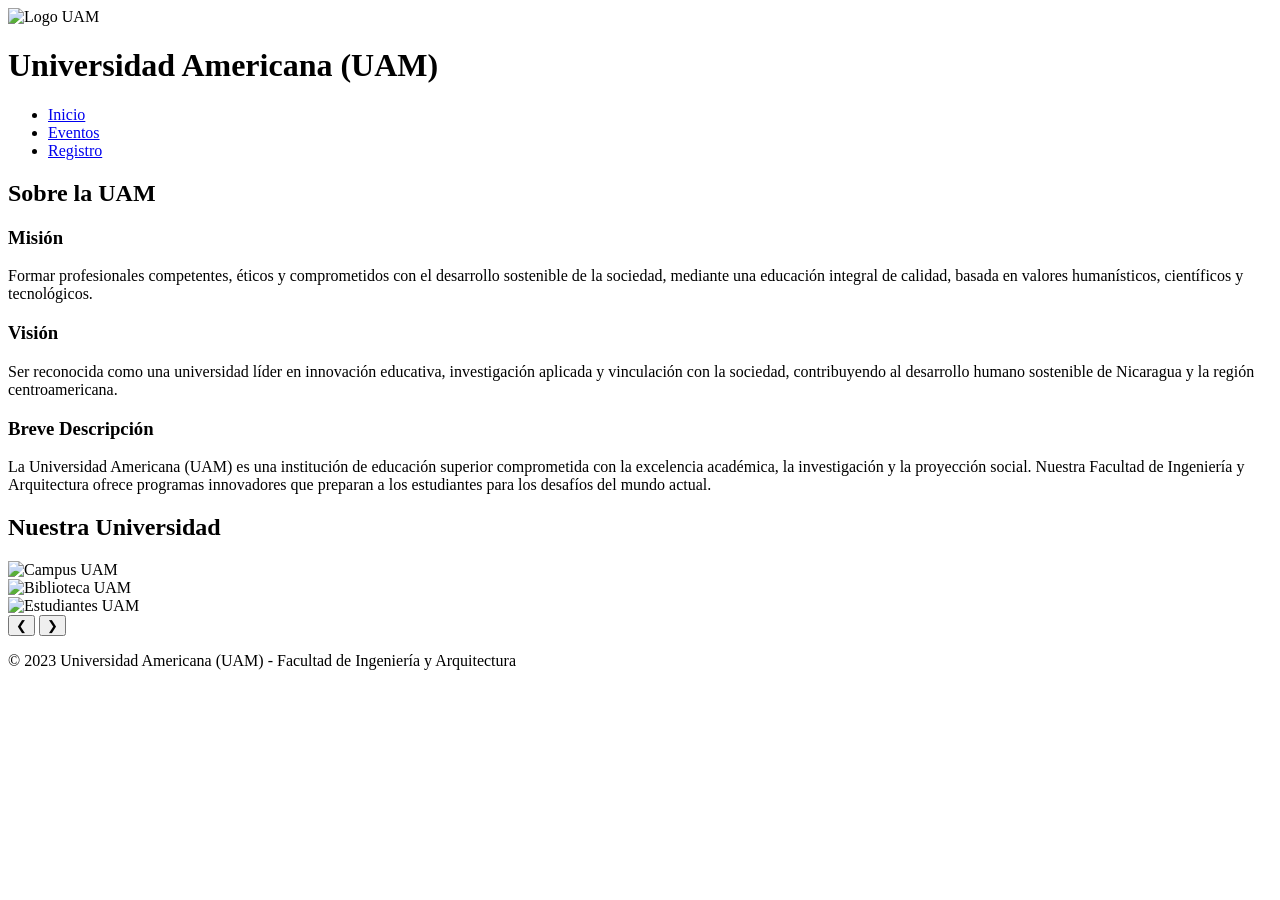
==== index.html @ 819c4a8e "Se subio las paginas html del proyecto" ====
<!DOCTYPE html>
<html lang="es">
<head>
    <meta charset="UTF-8">
    <meta name="viewport" content="width=device-width, initial-scale=1.0">
    <title>Conferencias Tecnológicas UAM</title>
    <link rel="stylesheet" href="css/styles.css">
    <link rel="stylesheet" href="css/carrusel.css">
</head>
<body>
    <header>
        <div class="logo">
            <img src="img/logo-uam.png" alt="Logo UAM">
            <h1>Universidad Americana (UAM)</h1>
        </div>
        <nav>
            <ul>
                <li><a href="index.html" class="active">Inicio</a></li>
                <li><a href="eventos.html">Eventos</a></li>
                <li><a href="registro.html">Registro</a></li>
            </ul>
        </nav>
    </header>

    <main>
        <section class="about-uam">
            <h2>Sobre la UAM</h2>
            <article>
                <h3>Misión</h3>
                <p>Formar profesionales competentes, éticos y comprometidos con el desarrollo sostenible de la sociedad, mediante una educación integral de calidad, basada en valores humanísticos, científicos y tecnológicos.</p>
            </article>
            <article>
                <h3>Visión</h3>
                <p>Ser reconocida como una universidad líder en innovación educativa, investigación aplicada y vinculación con la sociedad, contribuyendo al desarrollo humano sostenible de Nicaragua y la región centroamericana.</p>
            </article>
            <article>
                <h3>Breve Descripción</h3>
                <p>La Universidad Americana (UAM) es una institución de educación superior comprometida con la excelencia académica, la investigación y la proyección social. Nuestra Facultad de Ingeniería y Arquitectura ofrece programas innovadores que preparan a los estudiantes para los desafíos del mundo actual.</p>
            </article>
        </section>

        <section class="carrusel">
            <h2>Nuestra Universidad</h2>
            <div class="carrusel-container">
                <div class="carrusel-slide">
                    <img src="img/uam1.jpg" alt="Campus UAM">
                </div>
                <div class="carrusel-slide">
                    <img src="img/uam2.jpg" alt="Biblioteca UAM">
                </div>
                <div class="carrusel-slide">
                    <img src="img/uam3.jpg" alt="Estudiantes UAM">
                </div>
                <button class="carrusel-btn prev">&#10094;</button>
                <button class="carrusel-btn next">&#10095;</button>
            </div>
        </section>
    </main>

    <footer>
        <p>&copy; 2023 Universidad Americana (UAM) - Facultad de Ingeniería y Arquitectura</p>
    </footer>

    <script src="js/carrusel.js"></script>
</body>
</html>
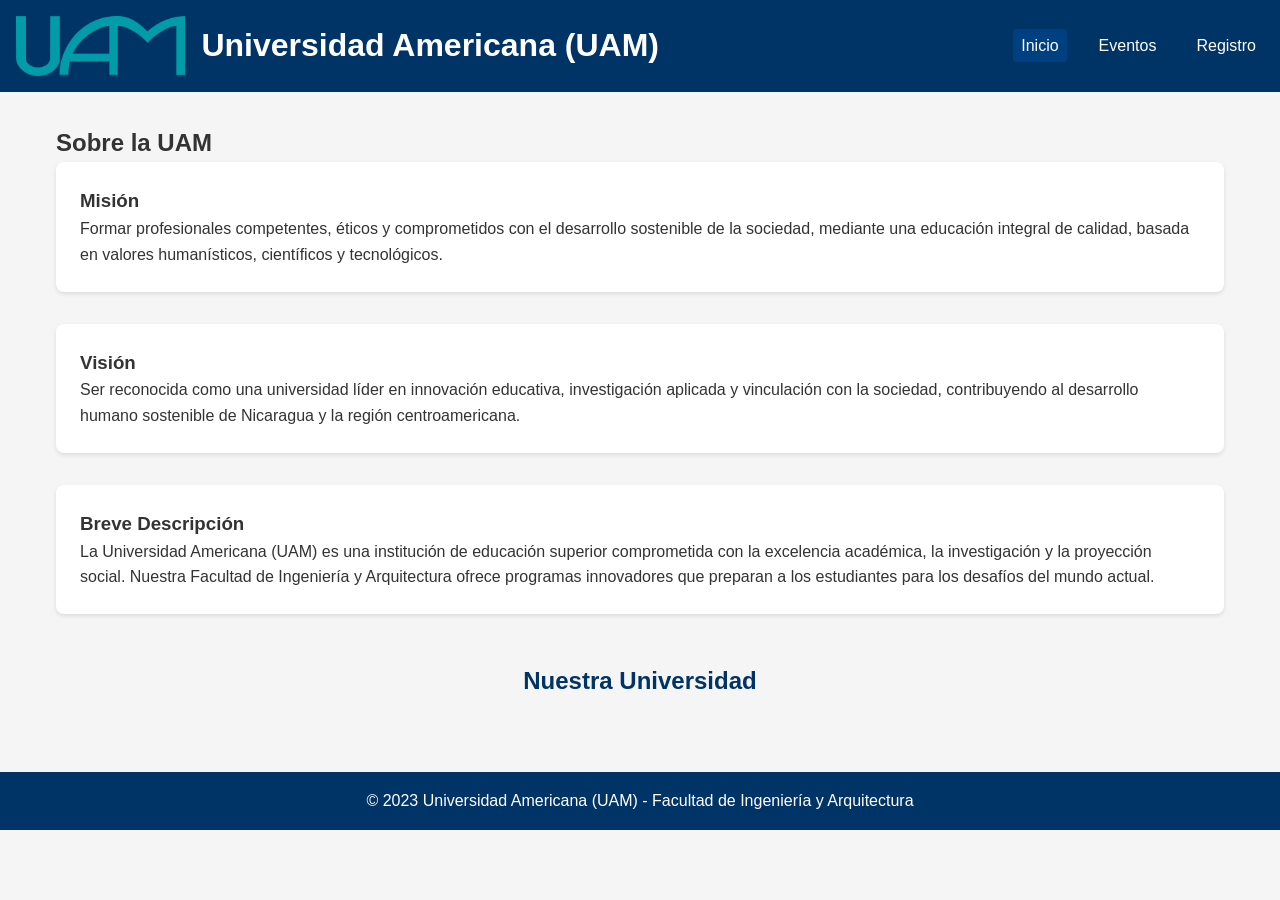
==== commit 6a662985: "Se agrego carrusel.css y imagenes locales en el proyecto" ====
--- a/index.html
+++ b/index.html
@@ -10,7 +10,7 @@
 <body>
     <header>
         <div class="logo">
-            <img src="img/logo-uam.png" alt="Logo UAM">
+            <img src="images/logo-uam.png" alt="Logo UAM">
             <h1>Universidad Americana (UAM)</h1>
         </div>
         <nav>
@@ -43,13 +43,13 @@
             <h2>Nuestra Universidad</h2>
             <div class="carrusel-container">
                 <div class="carrusel-slide">
-                    <img src="img/uam1.jpg" alt="Campus UAM">
+                    <img src="images/Campus-uam.png" alt="Campus UAM">
                 </div>
                 <div class="carrusel-slide">
-                    <img src="img/uam2.jpg" alt="Biblioteca UAM">
+                    <img src="images/Biblioteca-uam.png" alt="Biblioteca UAM">
                 </div>
                 <div class="carrusel-slide">
-                    <img src="img/uam3.jpg" alt="Estudiantes UAM">
+                    <img src="images/Estudiantes-uam.png" alt="Estudiantes UAM">
                 </div>
                 <button class="carrusel-btn prev">&#10094;</button>
                 <button class="carrusel-btn next">&#10095;</button>
--- a/css/styles.css
+++ b/css/styles.css
@@ -0,0 +1,205 @@
+/* Estilos generales */
+* {
+    margin: 0;
+    padding: 0;
+    box-sizing: border-box;
+    font-family: 'Segoe UI', Tahoma, Geneva, Verdana, sans-serif;
+}
+
+body {
+    line-height: 1.6;
+    color: #333;
+    background-color: #f5f5f5;
+}
+
+header {
+    background-color: #003366;
+    color: white;
+    padding: 1rem;
+    display: flex;
+    justify-content: space-between;
+    align-items: center;
+    flex-wrap: wrap;
+}
+
+.logo {
+    display: flex;
+    align-items: center;
+    gap: 1rem;
+}
+
+.logo img {
+    height: 60px;
+}
+
+nav ul {
+    display: flex;
+    list-style: none;
+    gap: 1.5rem;
+}
+
+nav a {
+    color: white;
+    text-decoration: none;
+    font-weight: 500;
+    padding: 0.5rem;
+    border-radius: 4px;
+    transition: background-color 0.3s;
+}
+
+nav a:hover, nav a.active {
+    background-color: #004080;
+}
+
+main {
+    max-width: 1200px;
+    margin: 2rem auto;
+    padding: 0 1rem;
+}
+
+footer {
+    background-color: #003366;
+    color: white;
+    text-align: center;
+    padding: 1rem;
+    margin-top: 2rem;
+}
+
+/* Estilos específicos para la página de inicio */
+.about-uam {
+    margin-bottom: 3rem;
+}
+
+.about-uam article {
+    margin-bottom: 2rem;
+    background-color: white;
+    padding: 1.5rem;
+    border-radius: 8px;
+    box-shadow: 0 2px 4px rgba(0,0,0,0.1);
+}
+
+/* Estilos para la página de eventos */
+.eventos {
+    display: grid;
+    gap: 2rem;
+}
+
+.evento {
+    background-color: white;
+    padding: 1.5rem;
+    border-radius: 8px;
+    box-shadow: 0 2px 4px rgba(0,0,0,0.1);
+}
+
+.evento h3 {
+    color: #003366;
+    margin-bottom: 0.5rem;
+}
+
+.fecha {
+    font-style: italic;
+    color: #666;
+    margin-bottom: 1rem;
+}
+
+.temas {
+    margin-top: 1rem;
+    padding-left: 1.5rem;
+}
+
+.cta {
+    text-align: center;
+    margin-top: 2rem;
+}
+
+.btn {
+    display: inline-block;
+    background-color: #003366;
+    color: white;
+    padding: 0.75rem 1.5rem;
+    border: none;
+    border-radius: 4px;
+    text-decoration: none;
+    font-weight: 500;
+    cursor: pointer;
+    transition: background-color 0.3s;
+}
+
+.btn:hover {
+    background-color: #004080;
+}
+
+/* Estilos para el formulario de registro */
+.registro {
+    max-width: 800px;
+    margin: 0 auto;
+    background-color: white;
+    padding: 2rem;
+    border-radius: 8px;
+    box-shadow: 0 2px 4px rgba(0,0,0,0.1);
+}
+
+.form-group {
+    margin-bottom: 1.5rem;
+}
+
+label {
+    display: block;
+    margin-bottom: 0.5rem;
+    font-weight: 500;
+}
+
+input[type="text"],
+input[type="email"],
+select {
+    width: 100%;
+    padding: 0.75rem;
+    border: 1px solid #ddd;
+    border-radius: 4px;
+    font-size: 1rem;
+}
+
+.checkbox-group {
+    margin-bottom: 0.5rem;
+}
+
+.checkbox-group input {
+    margin-right: 0.5rem;
+}
+
+.error-message {
+    color: #d9534f;
+    font-size: 0.875rem;
+    margin-top: 0.25rem;
+    display: block;
+}
+
+.hidden {
+    display: none;
+}
+
+#confirmacion {
+    background-color: #dff0d8;
+    border: 1px solid #d6e9c6;
+    color: #3c763d;
+    padding: 1.5rem;
+    border-radius: 4px;
+    margin-top: 1rem;
+}
+
+/* Estilos responsivos */
+@media (max-width: 768px) {
+    header {
+        flex-direction: column;
+        text-align: center;
+    }
+    
+    nav ul {
+        margin-top: 1rem;
+        justify-content: center;
+    }
+    
+    .logo {
+        justify-content: center;
+    }
+}
--- a/css/carrusel.css
+++ b/css/carrusel.css
@@ -0,0 +1,66 @@
+.carrusel {
+    margin: 3rem 0;
+}
+
+.carrusel h2 {
+    text-align: center;
+    margin-bottom: 1.5rem;
+    color: #003366;
+}
+
+.carrusel-container {
+    position: relative;
+    max-width: 1000px;
+    margin: 0 auto;
+    overflow: hidden;
+    border-radius: 8px;
+    box-shadow: 0 4px 8px rgba(0,0,0,0.2);
+}
+
+.carrusel-slide {
+    display: none;
+    width: 100%;
+}
+
+.carrusel-slide img {
+    width: 100%;
+    height: auto;
+    display: block;
+}
+
+.carrusel-btn {
+    position: absolute;
+    top: 50%;
+    transform: translateY(-50%);
+    background-color: rgba(0,0,0,0.5);
+    color: white;
+    border: none;
+    padding: 1rem;
+    font-size: 1.5rem;
+    cursor: pointer;
+    transition: background-color 0.3s;
+    border-radius: 50%;
+}
+
+.carrusel-btn:hover {
+    background-color: rgba(0,0,0,0.8);
+}
+
+.prev {
+    left: 1rem;
+}
+
+.next {
+    right: 1rem;
+}
+
+/* Animación de transición */
+.fade {
+    animation-name: fade;
+    animation-duration: 1.5s;
+}
+
+@keyframes fade {
+    from {opacity: .4}
+    to {opacity: 1}
+}
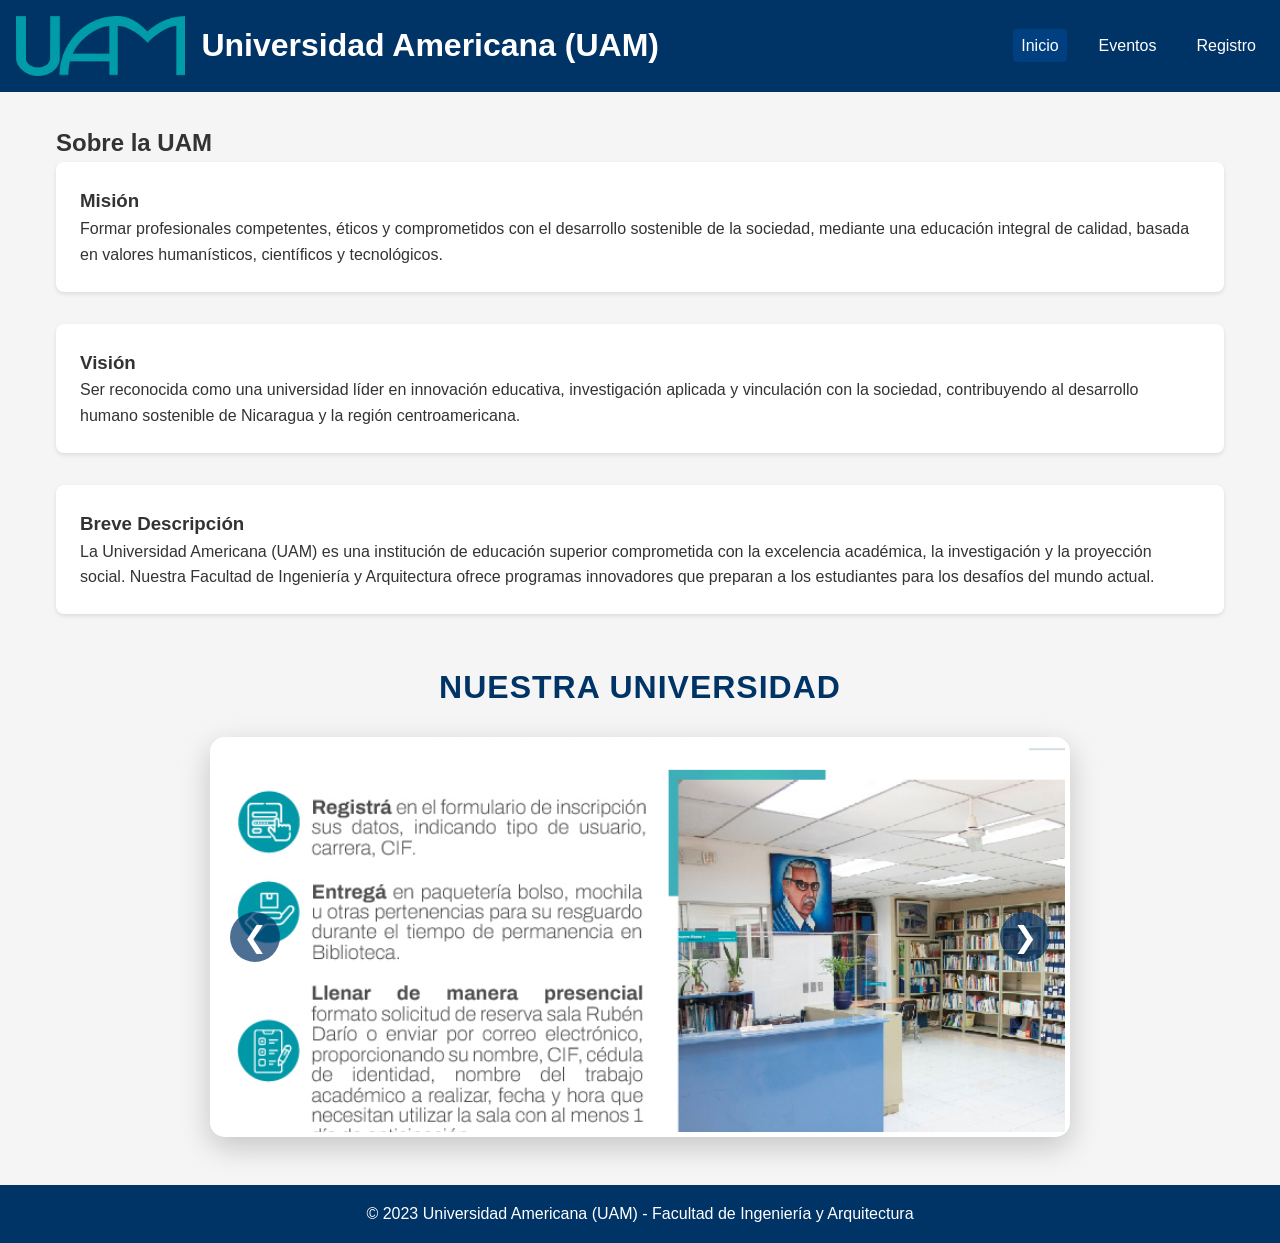
==== commit 51561781: "Se agrego la funcionalidad con los archivos JavaScript y se agregaron validaciones, tambien se corri" ====
--- a/index.html
+++ b/index.html
@@ -43,10 +43,10 @@
             <h2>Nuestra Universidad</h2>
             <div class="carrusel-container">
                 <div class="carrusel-slide">
-                    <img src="images/Campus-uam.png" alt="Campus UAM">
+                    <img src="images/Biblioteca-uam.png" alt="Biblioteca UAM">
                 </div>
                 <div class="carrusel-slide">
-                    <img src="images/Biblioteca-uam.png" alt="Biblioteca UAM">
+                    <img src="images/Campus-uam.png" alt="Campus UAM">
                 </div>
                 <div class="carrusel-slide">
                     <img src="images/Estudiantes-uam.png" alt="Estudiantes UAM">
@@ -61,6 +61,6 @@
         <p>&copy; 2023 Universidad Americana (UAM) - Facultad de Ingeniería y Arquitectura</p>
     </footer>
 
-    <script src="js/carrusel.js"></script>
+    <script src="JavaScript/carrusel.js"></script>
 </body>
 </html>
--- a/css/carrusel.css
+++ b/css/carrusel.css
@@ -1,57 +1,109 @@
 .carrusel {
-    margin: 3rem 0;
+    margin: 3rem auto;
+    max-width: 900px; /* Ancho máximo del carrusel */
+    padding: 0 20px;
 }
 
 .carrusel h2 {
     text-align: center;
     margin-bottom: 1.5rem;
     color: #003366;
+    font-size: 2rem;
+    text-transform: uppercase;
+    letter-spacing: 1px;
 }
 
 .carrusel-container {
     position: relative;
-    max-width: 1000px;
-    margin: 0 auto;
     overflow: hidden;
-    border-radius: 8px;
-    box-shadow: 0 4px 8px rgba(0,0,0,0.2);
+    border-radius: 15px;
+    box-shadow: 0 10px 30px rgba(0, 0, 0, 0.2);
+    height: 400px; /* Altura fija para todas las imágenes */
 }
 
+/* Estilos para cada slide */
 .carrusel-slide {
     display: none;
     width: 100%;
+    height: 100%;
+    transition: transform 0.5s ease;
 }
 
 .carrusel-slide img {
     width: 100%;
-    height: auto;
+    height: 100%;
+    object-fit: cover; /* Asegura que la imagen cubra el espacio sin distorsión */
     display: block;
+    border: 5px solid #ffffff;
+    box-shadow: 0 0 0 10px #003366, /* Borde exterior azul */
+                0 0 20px rgba(0, 0, 0, 0.3); /* Sombra exterior */
+    transition: all 0.3s ease;
 }
 
+/* Efecto hover para las imágenes (opcional) */
+.carrusel-slide:hover img {
+    transform: scale(1.02);
+    box-shadow: 0 0 0 10px #ff6600, /* Borde exterior naranja al hacer hover */
+                0 0 30px rgba(0, 0, 0, 0.4);
+}
+
+/* Botones de navegación */
 .carrusel-btn {
     position: absolute;
     top: 50%;
     transform: translateY(-50%);
-    background-color: rgba(0,0,0,0.5);
+    background-color: rgba(0, 51, 102, 0.7);
     color: white;
     border: none;
-    padding: 1rem;
-    font-size: 1.5rem;
+    padding: 15px;
+    font-size: 1.8rem;
     cursor: pointer;
-    transition: background-color 0.3s;
+    transition: all 0.3s ease;
     border-radius: 50%;
+    width: 50px;
+    height: 50px;
+    display: flex;
+    align-items: center;
+    justify-content: center;
+    z-index: 10;
 }
 
 .carrusel-btn:hover {
-    background-color: rgba(0,0,0,0.8);
+    background-color: #ff6600;
+    transform: translateY(-50%) scale(1.1);
 }
 
 .prev {
-    left: 1rem;
+    left: 20px;
 }
 
 .next {
-    right: 1rem;
+    right: 20px;
+}
+
+/* Indicadores de posición (puntos) */
+.carrusel-indicadores {
+    position: absolute;
+    bottom: 20px;
+    left: 50%;
+    transform: translateX(-50%);
+    display: flex;
+    gap: 10px;
+    z-index: 10;
+}
+
+.indicator {
+    width: 12px;
+    height: 12px;
+    border-radius: 50%;
+    background-color: rgba(255, 255, 255, 0.5);
+    cursor: pointer;
+    transition: all 0.3s ease;
+}
+
+.indicator.active {
+    background-color: #ff6600;
+    transform: scale(1.3);
 }
 
 /* Animación de transición */
@@ -61,6 +113,34 @@
 }
 
 @keyframes fade {
-    from {opacity: .4}
-    to {opacity: 1}
+    from { opacity: 0.4; transform: scale(0.98); }
+    to { opacity: 1; transform: scale(1); }
+}
+
+/* Estilos responsivos */
+@media (max-width: 768px) {
+    .carrusel-container {
+        height: 300px;
+    }
+    
+    .carrusel-btn {
+        width: 40px;
+        height: 40px;
+        font-size: 1.5rem;
+    }
+    
+    .carrusel-slide img {
+        border-width: 3px;
+        box-shadow: 0 0 0 5px #003366;
+    }
+}
+
+@media (max-width: 480px) {
+    .carrusel-container {
+        height: 250px;
+    }
+    
+    .carrusel h2 {
+        font-size: 1.5rem;
+    }
 }
